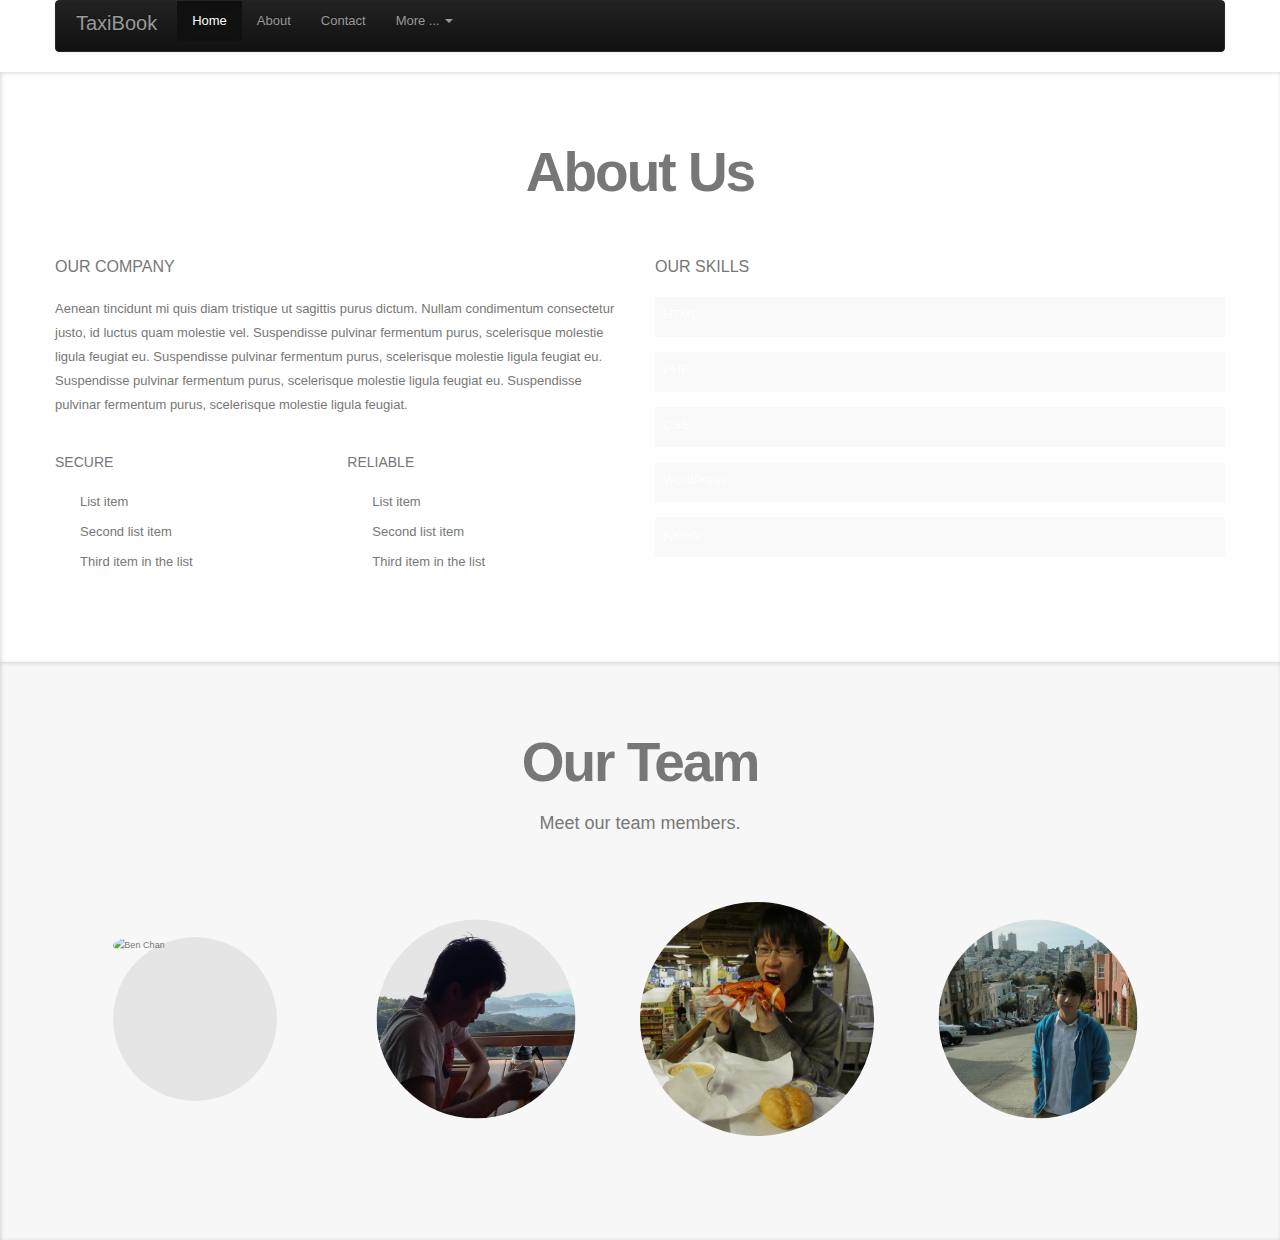
==== webpages/about.html @ be5c9731 "about page" ====
<!DOCTYPE html>
<html>
<head>
	<title>Contact</title>
	<meta charset="utf-8" />
	<meta name="viewport" content="width=device-width, initial-scale=1.0">

	<!-- Base scripts -->
	<script src="http://code.jquery.com/jquery-1.7.2.min.js"></script>
	<script type="text/javascript" src="js/modernizr-latest.js"></script>

	<!-- Styles -->
	<link rel="stylesheet" type="text/css" href="bootstrap/css/bootstrap.css" />
	<link rel="stylesheet" type="text/css" href="bootstrap/css/bootstrap-responsive.css" />
	<link rel="stylesheet" type="text/css" href="css/about.css" />

	<link rel="shortcut icon" href="bootstrap/ico/favicon.png?v=2">



	<!-- IE -->
	<!--[if lt IE 9]>
		<link rel="stylesheet" type="text/css" href="css/ie.css" />
	<![endif]-->
	<!--[if lt IE 10]>
		<script type="text/javascript" src="js/PIE.js"></script>
	<![endif]-->

</head>
<body class="home">

	<!-- NAVBAR
    ================================================== -->
    <div class="navbar-wrapper">
        <!-- Wrap the .navbar in .container to center it within the absolutely positioned parent. -->
        <div class="container">

            <div class="navbar navbar-inverse">
                <div class="navbar-inner">
                    <!-- Responsive Navbar Part 1: Button for triggering responsive navbar (not covered in tutorial). Include responsive CSS to utilize. -->
                    <button type="button" class="btn btn-navbar" data-toggle="collapse" data-target=".nav-collapse">
                        <span class="icon-bar"></span>
                        <span class="icon-bar"></span>
                        <span class="icon-bar"></span>
                    </button>
                    <a class="brand" href="index.html">TaxiBook</a>
                    <!-- Responsive Navbar Part 2: Place all navbar contents you want collapsed withing .navbar-collapse.collapse. -->
                    <div class="nav-collapse collapse">
                        <ul class="nav">
                            <li class="active"><a href="index.html">Home</a></li>
                            <li><a href="about.html">About</a></li>
                            <li><a href="#">Contact</a></li>
                            <!-- Read about Bootstrap dropdowns at http://twitter.github.com/bootstrap/javascript.html#dropdowns -->
                            <li class="dropdown">
                                <a href="#" class="dropdown-toggle" data-toggle="dropdown">More ... <b class="caret"></b></a>
                                <ul class="dropdown-menu">
                                    <li><a href="traffic_heatmap.html">Real-time Traffic Heatmap</a></li>
                                    <li><a href="statistics.html">Other Statistics</a></li>
                                    <li class="divider"></li>
                                    <li class="nav-header">Administration</li>
                                    <li><a href="signin.html">Sign In</a></li>
                                    
                                </ul>
                            </li>
                        </ul>
                    </div>
                    <!--/.nav-collapse -->
                </div>
                <!-- /.navbar-inner -->
            </div>
            <!-- /.navbar -->

        </div>
        <!-- /.container -->
    </div>
    <!-- /.navbar-wrapper -->


	<div class="wrapper">

	

		<section class="our-company">

			<div class="container">

				<h1 class="hero">About Us</h1>

				<div class="row-fluid">
				
					<div class="span6">
					
						<h5 class="primary">Our Company</h5>
						<p>Aenean tincidunt mi quis diam tristique ut sagittis purus dictum. Nullam condimentum consectetur justo, id luctus quam molestie vel. Suspendisse pulvinar fermentum purus, scelerisque molestie ligula feugiat eu. Suspendisse pulvinar fermentum purus, scelerisque molestie ligula feugiat eu. Suspendisse pulvinar fermentum purus, scelerisque molestie ligula feugiat eu. Suspendisse pulvinar fermentum purus, scelerisque molestie ligula feugiat.</p>

						<div class="row-fluid">

							<div class="span6">

								<h6>Secure</h6>
								<ul class="fancy-list" data-icon="icon-ok">
									<li>List item</li>
									<li>Second list item</li>
									<li>Third item in the list</li>
								</ul>

							</div> <!-- /.span6 -->

							<div class="span6">

								<h6>Reliable</h6>
								<ul class="fancy-list" data-icon="icon-thumbs-up">
									<li>List item</li>
									<li>Second list item</li>
									<li>Third item in the list</li>
								</ul>

							</div> <!-- /.span6 -->

						</div> <!-- /.row-fluid -->	
						
					</div> <!-- /.span4 center -->
					
					<div class="span6">
					
						<h5 class="primary">Our Skills</h5>
						<ul class="skills nmp none">

			                <li data-width="100">
			                  <span>HTML</span>
			                  <div class="background">
			                    <div></div>
			                  </div>
			                </li>

			                <li data-width="75">
			                  <span>PHP</span>
			                  <div class="background">
			                    <div></div>
			                  </div>
			                </li>

			                <li data-width="90">
			                  <span>CSS</span>
			                  <div class="background">
			                    <div></div>
			                  </div>
			                </li>

			                <li data-width="60">
			                  <span>WordPress</span>
			                  <div class="background">
			                    <div></div>
			                  </div>
			                </li>

			                <li data-width="50">
			                  <span>jQuery</span>
			                  <div class="background">
			                    <div></div>
			                  </div>
			                </li>

			             </ul>
						
					</div> <!-- /.span4 center -->
					
				</div> <!-- /.row-fluid -->	
				
			</div> <!-- /.container -->

		</section> <!-- /.features -->

		<section class="our-team">

			<div class="container">
			
				<h1 class="hero">Our Team</h1>
				<p class="sub-hero">Meet our team members.</p>

				<div class="members clearfix">
					
					<div class="member">
						
						<div class="overlay"></div>
						<img src="img/face_benC.jpg" alt="Ben Chan" />
						<p class="name to-right">Ben Chan.</p>
						<p class="position to-right">iOS, Web Developer</p>
						<p class="info to-right">Lorem ipsum dolor sit amet consecetur adipiscing sit elit. Lorem ipsum dolor sit amet consecetur adipiscing sit elit.</p>
						<ul class="social to-right">
				            <li><a href="#">F</a></li>
				            <li><a href="#">T</a></li>
				            <li><a href="#">U</a></li>
				            <li><a href="#">X</a></li>
				        </ul>
						
					</div> <!-- /.member -->

					<div class="member">
						
						<div class="overlay"></div>
						<img src="img/face_jason.jpg" alt="Jason Ng" />
						<p class="name to-right">Jason Ng.</p>
						<p class="position to-right">iOS, Web Developer</p>
						<p class="info to-right">Lorem ipsum dolor sit amet consecetur adipiscing sit elit. Lorem ipsum dolor sit amet consecetur adipiscing sit elit. </p>
						<ul class="social to-right">
				            <li><a href="#">F</a></li>
				            <li><a href="#">T</a></li>
				            <li><a href="#">U</a></li>
				            <li><a href="#">X</a></li>
				        </ul>
						
					</div> <!-- /.member -->

					<div class="member">
						
						<div class="overlay"></div>
						<img src="img/face_benL.jpg" alt="Ben Leung" />
						<p class="name to-right">Ben Leung.</p>
						<p class="position to-right">iOS, Web Developer</p>
						<p class="info to-right">Lorem ipsum dolor sit amet consecetur adipiscing sit elit. Lorem ipsum dolor sit amet consecetur adipiscing sit elit. </p>
						<ul class="social to-right">
				            <li><a href="#">F</a></li>
				            <li><a href="#">T</a></li>
				            <li><a href="#">U</a></li>
				            <li><a href="#">X</a></li>
				        </ul>
						
					</div> <!-- /.member -->

					<div class="member">
						
						<div class="overlay"></div>
						<img src="img/face_tony.jpg" alt="Tony Tsang" />
						<p class="name to-left">Tony Tsang.</p>
						<p class="position to-left">iOS, Web Developer</p>
						<p class="info to-left"> Lorem ipsum dolor sit amet consecetur adipiscing sit elit. Lorem ipsum dolor sit amet consecetur adipiscing sit elit.</p>
						<ul class="social to-left">
				            <li><a href="#">F</a></li>
				            <li><a href="#">T</a></li>
				            <li><a href="#">U</a></li>
				            <li><a href="#">X</a></li>
				        </ul>
						
					</div> <!-- /.member -->

					
					
				</div> <!-- /.members -->
				
			</div> <!-- /.container -->

		</section> <!--/.our-team -->

	
		
	</div> <!-- /.wrapper -->	

	<script type="text/javascript" src="bootstrap/js/bootstrap.js"></script>
	<script type="text/javascript" src="jquery/js/jquery-ui.min.js"></script>
	<script type="text/javascript" src="jquery/js/jquery.debouncedresize.js"></script>
	<script type="text/javascript" src="jquery/js/jquery.actual.js"></script>
	
	<script type="text/javascript" src="jquery/js/jquery.isotope.min.js"></script>

	<script type="text/javascript">

		jQuery(document).ready(function($) {


		});

	</script>

</body>
</html>
---- webpages/css/about.css ----
/*-----------------------------------------------------
-------------        CONTENTS         -----------------
-----------------------------------------------------*/

/*

	1. Base
	2. Generic classes
		2.1. Misc
		2.2. Buttons
		2.3. Skills
		2.4. Testimonials 
	3. Header
	4. Footer
	5. Sections
		5.1. Main Slider
		5.2. Features
		5.3. About Us
		5.4. Our Team
		5.5. Our Tweets
		5.6. Why Us
		5.7. Testimonials
		5.8. Portfolio
		 		5.8.1. Single
		5.9. Pricing
		5.10. Blog
		 		5.10.1. Single
	6. Forms
	7. Isotope
	8. Style Switcher
	9. Media Queries




/*-----------------------------------------------------
-------------        BASE         ------------
-----------------------------------------------------*/


body {
	font-family:'Oxygen', sans-serif;
	font-size:13px;
	color:#777;
	line-height:24px;
	padding-top:80px;
}

body .wrapper > section {
	box-shadow:1px 1px 4px rgba(0,0,0,0.15) inset;
}

body .wrapper > section,
header.main,
footer.main {
	position:relative;
	z-index:20000;
}

body.home {
	padding-top:0;
}

ul {
	list-style:none;
}

li {
	margin-bottom:10px;
}

h1,h2,h3,h4,h5,h6 {
	font-family:'Montserrat', sans-serif;
	text-transform:uppercase;
	font-weight:normal;
}

h1,h2,h3 {
	margin-bottom:30px;
}

h4,h5,h6 {
	margin-bottom:20px;
}

h1 {
	font-size:24px;
}

h2 {
	font-size:22px;
}

h3 {
	font-size:20px;
}

h4 {
	font-size:18px;
}

h5 {
	font-size:16px;
}

h6 {
	font-size:14px;
}

blockquote {
	font-size:13px;
	font-style:italic;
	line-height:24px;
	padding:25px 50px;
	border:none;
	position:relative;
}

blockquote:before {
	content:open-quote;
	font-size:130px;
	font-family:'Montserrat', sans-serif;
	position:absolute;
	top:32px;
	font-style:normal;
	left:-20px;
}

blockquote cite {
	display:block;
	margin-top:20px;
	font-style:normal;
	font-weight:bold;
}

hr {
	height:1px;
	border:none;
	background:#EFEFEF;
	width:100%;
	margin:20px 0;
}

p {
	margin-bottom:25px;
}

a {
	color:#777;
}

a:hover,
a:focus {
	color:#555;
	text-decoration:none;
}

section.transparent h1,
section.transparent p {
	color:#EFEFEF;
}

.wrapper > section {
	padding:80px 0;
}


 

/*-----------------------------------------------------
-------------        CLASSES         ------------
-----------------------------------------------------*/

/* Misc */

.wrapper {
	background:#FFF;
}

.bordered {
	border-top:5px solid #DDD;
	border-bottom:5px solid #DDD;
}

.dots {
	position:absolute;
	left:0;
	top:0;
	bottom:0;
	right:0;
	background:url('../images/dots.png') left top repeat;
	z-index:1;
}

.no-list {
	list-style:none;
}

.nmp {
	margin:0;
	padding:0;
}

.inline li {
	float:left;
	padding:0;
}

i[class*="icon"] {
	margin-right:5px;
}

.center {
	text-align:center;
}



h1.hero {
	text-align:center;
	font-size:55px;
	text-shadow:1px 1px 2px rgba(0,0,0,0.3);
	margin:0 0 55px;
	font-weight:bold;
	letter-spacing:-2px;
	text-transform:none;
}

p.sub-hero {
	text-align:center;
	font-size:18px;
	line-height:32px;
	margin:-30px 0 40px;
}

p.large {
	font-size:18px;
	line-height:30px;
}

span.drop {
	margin:0 3px 0 0;
	font-size:60px;
	line-height:60px;
	float:left;
}

/* Buttons */

.button {
	display:inline-block;
	padding:15px 30px;
	text-transform:uppercase;
	font-family:'Montserrat', sans-serif;
	color:#FFF;
	font-size:14px;
	background:rgba(0,0,0,0.5);
	transition:all 0.3s;
	-moz-transition:all 0.3s;
	-webkit-transition:all 0.3s;
}

.button.small {
	padding:8px 16px;
	font-size:12px;
}

.button:hover,
.button:focus {
	text-decoration:none;
	color:#FFF;
	transform:scale(1.1);
	-moz-transform:scale(1.1);
	-webkit-transform:scale(1.1);
}

/* Skills */

ul.skills li {
	position:relative;
	height:40px;
	margin-bottom:15px;
}

ul.skills li span {
	color:#FFF;
	position:absolute;
	z-index:3;
	left:8px;
	top:8px;
}

ul.skills li .background {
	background:#F9F9F9;
	position:relative;
	height:100%;
}

ul.skills li .background > div {
	position:absolute;
	height:100%;
	background:#44606E;
	z-index:2;
}






/*-----------------------------------------------------
-------------        Features        ------------
-----------------------------------------------------*/

section.features {
	position:relative;
	z-index:2000 !important;
	background:#FFF;
}

section.features h2 {
	color:#2c414d;
	margin-bottom:20px;
}

section.features i[class*='icon'] {
	color:#2C414D;
	font-size:60px;
	margin:0;
	transition:all 0.3s;
	-moz-transition:all 0.3s;
	-webkit-transition:all 0.3s;
}





/*-----------------------------------------------------
-------------        About Us         ------------
-----------------------------------------------------*/

section.our-company {
	background:#FFF;
}

section.our-company h1 {
	text-shadow:none;
}





/*-----------------------------------------------------
-------------       Our Team         ------------
-----------------------------------------------------*/

section.our-team {
	background:#F7F7F7;
}

section.our-team h1 {
	text-shadow:none;
}

.member {
	width:18%;
	box-sizing:border-box;
	-moz-box-sizing:border-box;
	-webkit-box-sizing:border-box;
	padding:10%;
	margin:2%;
	float:left;
	text-align:center;
	border-radius:50%;
	position:relative;
	font-family:'Montserrat', sans-serif;
	background:#fff;
	transition:all 0.3s;
	-moz-transition:all 0.3s;
	-webkit-transition:all 0.3s;
	cursor:pointer;
	z-index:0;
}

.members .member:first-of-type,
.members .member:nth-of-type(5) {
	transform:scale(0.7);
	-moz-transform:scale(0.7);
	-webkit-transform:scale(0.7);
}

.members .member:nth-of-type(2),
.members .member:nth-of-type(4) {
	transform:scale(0.85);
	-moz-transform:scale(0.85);
	-webkit-transform:scale(0.85);
}

.members .member:hover {
	transform:scale(1);
	-moz-transform:scale(1);
	-webkit-transform:scale(1);
	z-index:100000;
}
.members .member:hover .overlay {
	opacity:0;
}

.member > * {
	position:absolute;
	text-align:left;
	left:0;
	top:0;
}

.member img {
	border-radius:50%;
	z-index:1;
}

.member.animated .to-right {
	left:180px;
	opacity:1;
}

.member.animated .to-left {
	left:-300px;
	opacity:1;
}

.member .name,
.member .position,
.member .info,
.member .overlay,
.member .social {
	left:0;
	opacity:0;
	transition:all 0.3s;
	-webkit-transition:all 0.3s;
	-moz-transition:all 0.3s;
}

.member .name,
.member .position,
.member .info,
.member .social {
	z-index:200;
	width:100%;
}

.member .overlay {
	left:0;
	top:0;
	bottom:0;
	right:0;
	background:black;
	border-radius:50%;
	z-index:2;
	width:100%;
	opacity:0.1;
}

.member .name {
	color:#777;
	text-transform:uppercase;
	font-size:24px;
	margin-bottom:7px;
	
}

.member .position {
	font-size:18px;
	margin-bottom:7px;
	color:#999;
	font-style:italic;
	transition-delay:0.1s;
	-moz-transition-delay:0.1s;
	-webkit-transition-delay:0.1s;
}

.member .info {
	color:#777;
	font-family:'Oxygen', sans-serif;
	font-size:14px;
	transition-delay:0.2s;
	-moz-transition-delay:0.2s;
	-webkit-transition-delay:0.2s;
}

.member .social {
	margin:0;
	padding:0;
	transition-delay:0.3s;
	-moz-transition-delay:0.3s;
	-webkit-transition-delay:0.3s;
}

.member.animated .name,
.member.animated .position,
.member.animated .info,
.member.animated .social {
	z-index:200;
	width:160%;
}

.member.animated .name {
	top:5px;
}

.member.animated .position {
	top:35px;
}

.member.animated .info {
	top:75px;
}

.member.animated .social {
	top:170px;
}

.member .social li {
	list-style:none;
	float:left;
}

.member .social li:first-child a {
	padding-left:0;
}

.member .social li a {
	display:block;
	padding:0 5px;
	font-family:'Social';
	color:#777;
	text-decoration:none;
	font-size:24px;
}





/*-----------------------------------------------------
-------------         ISOTOPE         -----------------
-----------------------------------------------------*/

.isotope-item {
  z-index: 2;
}

.isotope-hidden.isotope-item {
  z-index: 1;
}

/**** Isotope CSS3 transitions ****/

.isotope,
.isotope .isotope-item {
  -webkit-transition-duration: 0.8s;
     -moz-transition-duration: 0.8s;
      -ms-transition-duration: 0.8s;
       -o-transition-duration: 0.8s;
          transition-duration: 0.8s;
}

.isotope {
  -webkit-transition-property: height, width;
     -moz-transition-property: height, width;
      -ms-transition-property: height, width;
       -o-transition-property: height, width;
          transition-property: height, width;
}

.isotope .isotope-item {
  -webkit-transition-property: -webkit-transform, opacity;
     -moz-transition-property:    -moz-transform, opacity;
      -ms-transition-property:     -ms-transform, opacity;
       -o-transition-property:      -o-transform, opacity;
          transition-property:         transform, opacity;
}

/**** disabling Isotope CSS3 transitions ****/

.isotope.no-transition,
.isotope.no-transition .isotope-item,
.isotope .isotope-item.no-transition {
  -webkit-transition-duration: 0s;
     -moz-transition-duration: 0s;
      -ms-transition-duration: 0s;
       -o-transition-duration: 0s;
          transition-duration: 0s;
}








/*-----------------------------------------------------
-------------        MEDIA QUERIES         ------------
-----------------------------------------------------*/

/* Large */
@media (min-width: 1200px) {

	header.main > .container {
		margin-left:-585px;
	}

	.member.animated .to-right {
		left:240px;
	}

	.member.animated .to-left {
		left:-340px;
	}

	.member .name {
		font-size:32px;
	}

	.member .position {
		font-size:20px;
	}

	.member .info {
		margin-bottom:5px;
	}
}

/* Tablet */
@media (min-width: 768px) and (max-width: 979px) {

 	header.main > .container {
		margin-left:-362px;
	}

	nav.main li {
		float:none !important;
		display:block !important;
		background:#44606E;
		padding:8px;
	}

	.member .name {
		font-size:20px;
		margin-bottom:0;
	}

	.member .position {
		font-size:16px;
		margin-bottom:0;
	}

	.member .info {
		font-size:13px;
		margin-bottom:0;
	}

	.member.animated .to-left {
		left:-220px;
	}

	.member.animated .to-right {
		left:140px;
	}

	.member.animated .name {
		top:0;
	}

	.member.animated .position {
		top:25px;
	}

	.member.animated .info {
		top:52px;
	}

	.member.animated .social {
		top:155px;
	}

	article.portfolio .caption {
		bottom:-50px;
	}

	article.portfolio .caption p {
		font-size:12px;
	}

		section.pricing .package header h2 {
		font-size:24px;
	}

}

/* Phone */
@media (max-width: 767px) {

	body {
		padding-left:0;
		padding-right:0;
	}

	body > .wrapper > section {
		padding:40px 0;
	}

	.container {
		padding:0 15px;
	}

	.button,
	.button-small {
		font-size:12px;
		padding:6px 15px;
	}

	header.main {
		/*margin-top:0;*/
		padding-top:20px;
		height:50px;
		margin-top:-70px;
	}

	header.main.fixed {
		height:50px;
	}

	header.main > .container {
		left:auto;
		margin-left:0;
		position:relative;
	}

	a.logo {
		top:0;
	}

	header.main .mobile-nav {
		margin-top:0;
	}

	#home.flexslider ul.slides h1.hero {
		font-size:30px;
		letter-spacing:-1px;
	}

	#home.flexslider ul.slides h1.hero span {
		margin:0 0 10px;
		line-height:16px;
		font-size:16px;
	}

	#home.flexslider .flex-direction-nav li a {
		height:30px;
		width:30px;
		margin-top:-15px;
	}

	#home.flexslider .flex-direction-nav .flex-next {
		background-position:right bottom;
	}

	#home.flexslider .flex-direction-nav .flex-prev {
		background-position:-60px bottom;
	}

	section.features .feature {
		padding-bottom:40px;
		border-bottom:1px solid #DDD;
		margin-bottom:40px;
	}

	section.features .feature:last-of-type {
		padding-bottom:0;
		border-bottom:none;
		margin-bottom:0;
	}

	h1.hero {
		font-size:30px;
		margin:0 0 35px;
		letter-spacing:-1px;
	}

	p.large {
		font-size:16px;
		line-height:26px;
	}

	p.sub-hero {
		font-size:16px;
		line-height:26px;
		margin:-20px 0 20px;
	}

	.member {
		width:100%;
		padding:0;
		background:none;
		margin:0 0 20px 0;
		transform:scale(1) !important;
		-moz-transform:scale(1) !important;
		-webkit-transform:scale(1) !important;
		height:auto !important;
		text-align:center;
	}

	.member > * {
		position:relative !important;
		left:auto;
		top:auto;
		text-align:center;
	}

	.member .name,
	.member .position,
	.member .info,
	.member .social {
		opacity:1 !important;
		position:relative !important;
		width:100%;
	}

	.member .name {
		font-size:22px;
		margin-bottom:5px;
	}

	.member .position {
		font-size:18px;
		margin-bottom:5px;
	}

	.member img {
		margin-bottom:10px;
	}

	.member .overlay {
		display:none;
	}

	.member .social li {
		display:inline-block;
		float:none;
	}

	section.testimonials .quotes {
		margin-top:50px !important;
	}

	section.testimonials .quotes:after {
		font-size:95px;
		top:-13px;
	}

	.flexslider.quotes .flex-control-nav {
		bottom:-15px;
	}

	section.portfolio-single {
		padding-top:60px;
	}

	section.pricing .package {
		margin-bottom:20px;
	}

	section.pricing .package.recommended {
		transform:scale(1);
		-moz-transform:scale(1);
		-webkit-transform:scale(1);
	}

	footer.main {
		background:#44606E;
		padding-top:30px;
		width:auto;
	}

	footer.main .map {
		display:none;
	}

}

section.features {
	overflow:hidden;
}

.feature-single {
	
}

.feature-single h1 {
	text-shadow:none;
}

.feature-back {
	display:none;
	position:absolute;
	left:48%;
	top:20px;
	padding:5px 10px;
	background:#777;
	color:#FFF;
}

.feature-single {
	margin-top:80px;
}
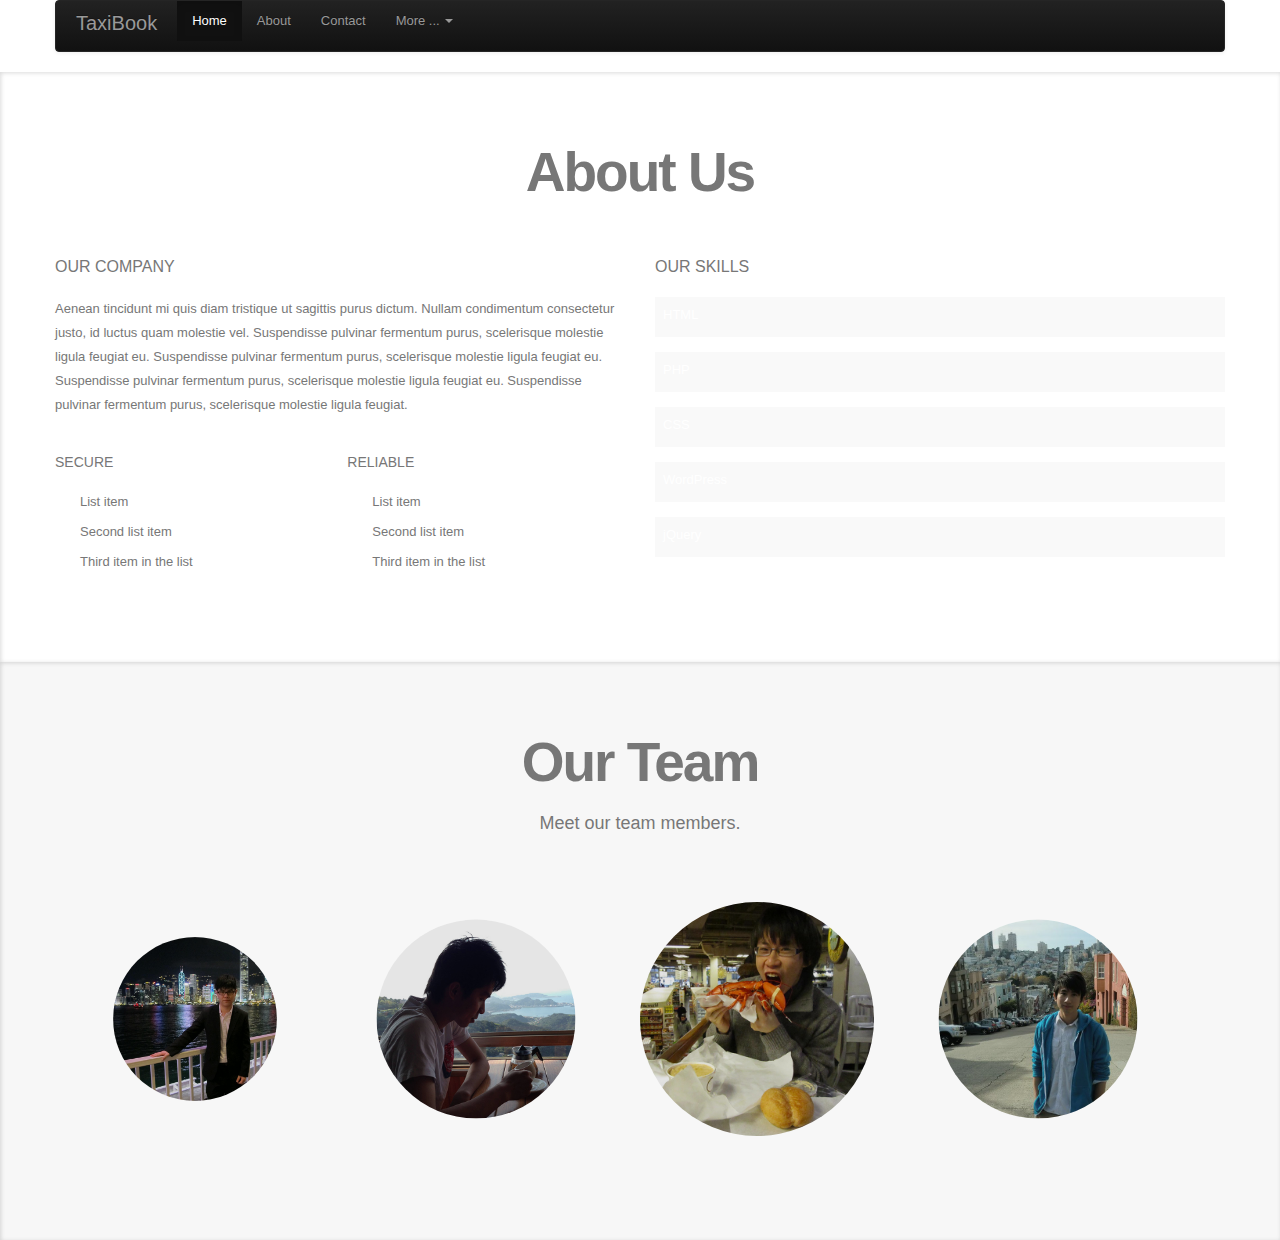
==== commit e9656cd5: "." ====
--- a/webpages/about.html
+++ b/webpages/about.html
@@ -184,7 +184,7 @@
 					<div class="member">
 						
 						<div class="overlay"></div>
-						<img src="img/face_benC.jpg" alt="Ben Chan" />
+						<img src="img/face_ben.jpg" alt="Ben Chan" />
 						<p class="name to-right">Ben Chan.</p>
 						<p class="position to-right">iOS, Web Developer</p>
 						<p class="info to-right">Lorem ipsum dolor sit amet consecetur adipiscing sit elit. Lorem ipsum dolor sit amet consecetur adipiscing sit elit.</p>
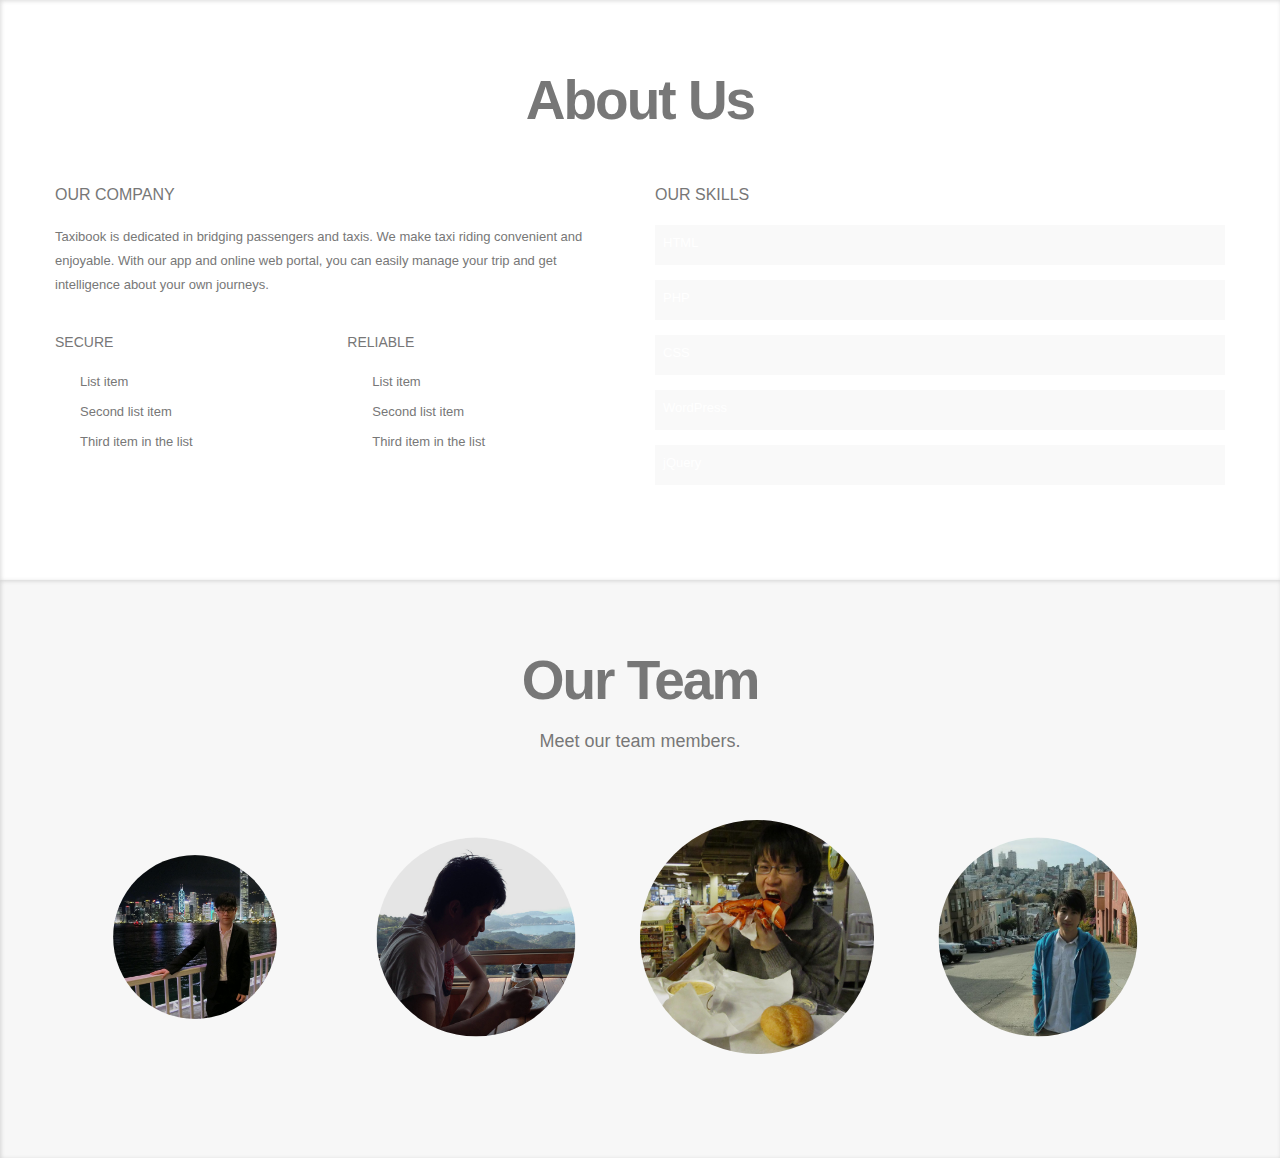
==== commit ff4891e3: "." ====
--- a/webpages/about.html
+++ b/webpages/about.html
@@ -92,7 +92,7 @@
 					<div class="span6">
 					
 						<h5 class="primary">Our Company</h5>
-						<p>Aenean tincidunt mi quis diam tristique ut sagittis purus dictum. Nullam condimentum consectetur justo, id luctus quam molestie vel. Suspendisse pulvinar fermentum purus, scelerisque molestie ligula feugiat eu. Suspendisse pulvinar fermentum purus, scelerisque molestie ligula feugiat eu. Suspendisse pulvinar fermentum purus, scelerisque molestie ligula feugiat eu. Suspendisse pulvinar fermentum purus, scelerisque molestie ligula feugiat.</p>
+						<p>Taxibook is dedicated in bridging passengers and taxis. We make taxi riding convenient and enjoyable. With our app and online web portal, you can easily manage your trip and get intelligence about your own journeys.</p>
 
 						<div class="row-fluid">
 
--- a/webpages/css/about.css
+++ b/webpages/css/about.css
@@ -32,6 +32,50 @@
 
 
 
+    /* CUSTOMIZE THE NAVBAR
+    -------------------------------------------------- */
+
+    /* Special class on .container surrounding .navbar, used for positioning it into place. */
+    .navbar-wrapper {
+      position: absolute;
+      top: 0;
+      left: 0;
+      right: 0;
+      z-index: 10;
+      margin-top: 20px;
+      margin-bottom: -90px; /* Negative margin to pull up carousel. 90px is roughly margins and height of navbar. */
+    }
+    .navbar-wrapper .navbar {
+
+    }
+
+    /* Remove border and change up box shadow for more contrast */
+    .navbar .navbar-inner {
+      border: 0;
+      -webkit-box-shadow: 0 2px 10px rgba(0,0,0,.25);
+         -moz-box-shadow: 0 2px 10px rgba(0,0,0,.25);
+              box-shadow: 0 2px 10px rgba(0,0,0,.25);
+    }
+
+    /* Downsize the brand/project name a bit */
+    .navbar .brand {
+      padding: 14px 20px 16px; /* Increase vertical padding to match navbar links */
+      font-size: 16px;
+      font-weight: bold;
+      text-shadow: 0 -1px 0 rgba(0,0,0,.5);
+    }
+
+    /* Navbar links: increase padding for taller navbar */
+    .navbar .nav > li > a {
+      padding: 15px 20px;
+    }
+
+    /* Offset the responsive button for proper vertical alignment */
+    .navbar .btn-navbar {
+      margin-top: 10px;
+    }
+    
+
 
 /*-----------------------------------------------------
 -------------        BASE         ------------
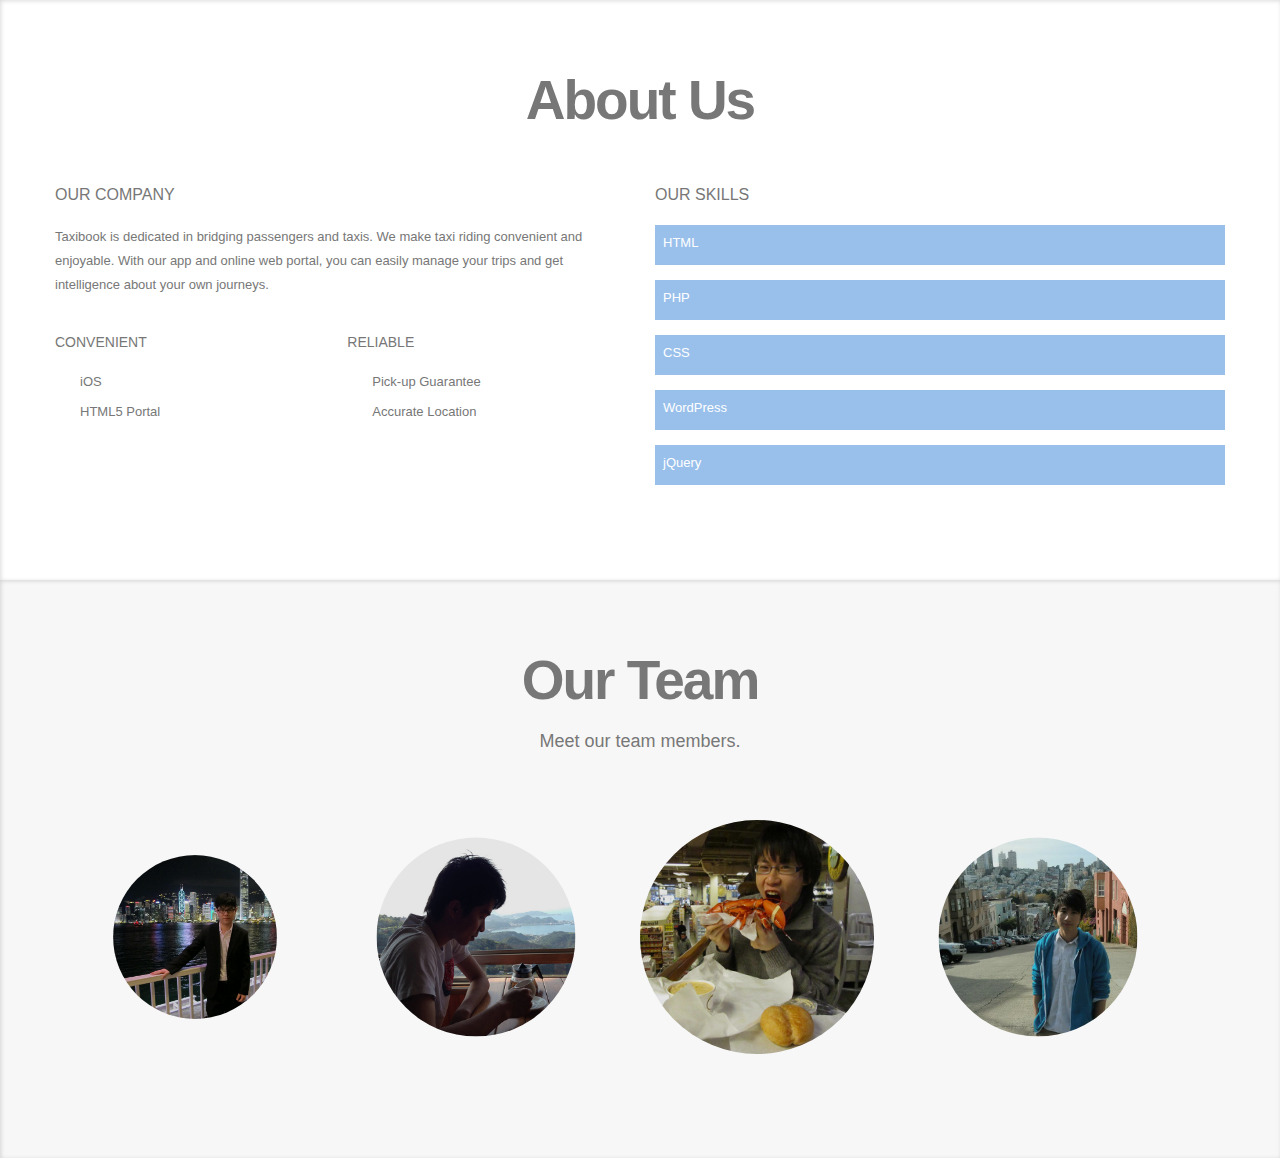
==== commit 34ba7052: "." ====
--- a/webpages/about.html
+++ b/webpages/about.html
@@ -92,17 +92,17 @@
 					<div class="span6">
 					
 						<h5 class="primary">Our Company</h5>
-						<p>Taxibook is dedicated in bridging passengers and taxis. We make taxi riding convenient and enjoyable. With our app and online web portal, you can easily manage your trip and get intelligence about your own journeys.</p>
+						<p>Taxibook is dedicated in bridging passengers and taxis. We make taxi riding convenient and enjoyable. With our app and online web portal, you can easily manage your trips and get intelligence about your own journeys.</p>
 
 						<div class="row-fluid">
 
 							<div class="span6">
 
-								<h6>Secure</h6>
+								<h6>Convenient</h6>
 								<ul class="fancy-list" data-icon="icon-ok">
-									<li>List item</li>
-									<li>Second list item</li>
-									<li>Third item in the list</li>
+									<li>iOS</li>
+									<li>HTML5 Portal</li>
+									
 								</ul>
 
 							</div> <!-- /.span6 -->
@@ -111,9 +111,9 @@
 
 								<h6>Reliable</h6>
 								<ul class="fancy-list" data-icon="icon-thumbs-up">
-									<li>List item</li>
-									<li>Second list item</li>
-									<li>Third item in the list</li>
+									<li>Pick-up Guarantee</li>
+									<li>Accurate Location</li>
+								
 								</ul>
 
 							</div> <!-- /.span6 -->
--- a/webpages/css/about.css
+++ b/webpages/css/about.css
@@ -74,7 +74,7 @@
     .navbar .btn-navbar {
       margin-top: 10px;
     }
-    
+
 
 
 /*-----------------------------------------------------
@@ -335,7 +335,7 @@
 }
 
 ul.skills li .background {
-	background:#F9F9F9;
+	background:#99C0EB;
 	position:relative;
 	height:100%;
 }
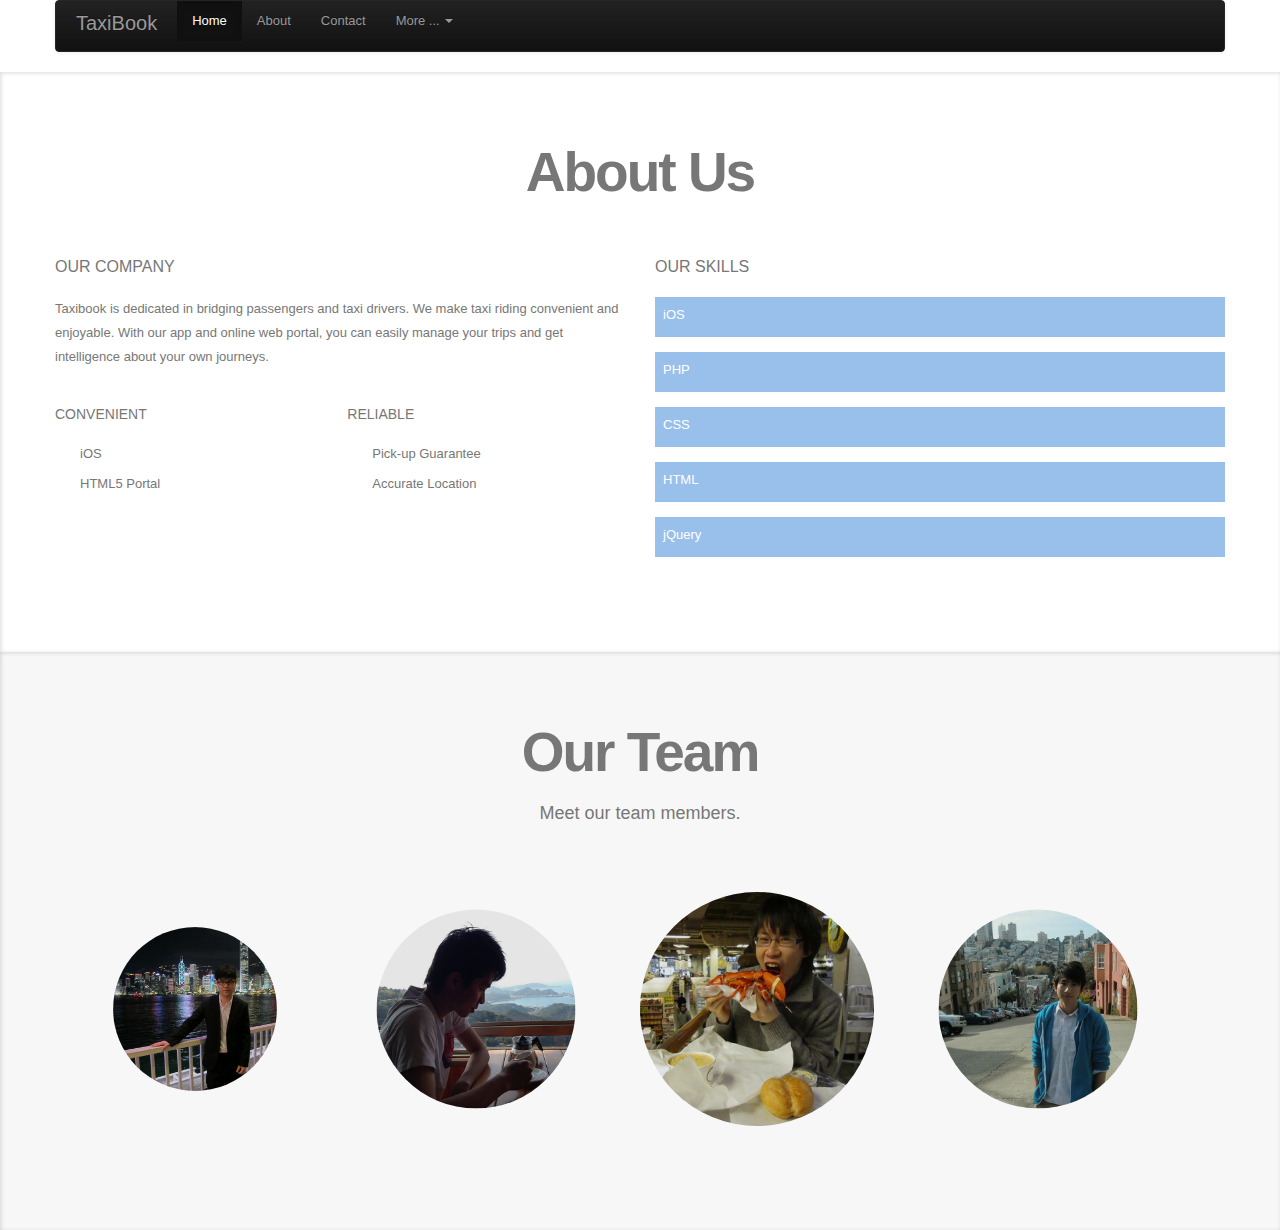
==== commit d5c6927d: "." ====
--- a/webpages/about.html
+++ b/webpages/about.html
@@ -92,7 +92,7 @@
 					<div class="span6">
 					
 						<h5 class="primary">Our Company</h5>
-						<p>Taxibook is dedicated in bridging passengers and taxis. We make taxi riding convenient and enjoyable. With our app and online web portal, you can easily manage your trips and get intelligence about your own journeys.</p>
+						<p>Taxibook is dedicated in bridging passengers and taxi drivers. We make taxi riding convenient and enjoyable. With our app and online web portal, you can easily manage your trips and get intelligence about your own journeys.</p>
 
 						<div class="row-fluid">
 
@@ -128,7 +128,7 @@
 						<ul class="skills nmp none">
 
 			                <li data-width="100">
-			                  <span>HTML</span>
+			                  <span>iOS</span>
 			                  <div class="background">
 			                    <div></div>
 			                  </div>
@@ -149,7 +149,7 @@
 			                </li>
 
 			                <li data-width="60">
-			                  <span>WordPress</span>
+			                  <span>HTML</span>
 			                  <div class="background">
 			                    <div></div>
 			                  </div>
--- a/webpages/css/about.css
+++ b/webpages/css/about.css
@@ -32,50 +32,7 @@
 
 
 
-    /* CUSTOMIZE THE NAVBAR
-    -------------------------------------------------- */
-
-    /* Special class on .container surrounding .navbar, used for positioning it into place. */
-    .navbar-wrapper {
-      position: absolute;
-      top: 0;
-      left: 0;
-      right: 0;
-      z-index: 10;
-      margin-top: 20px;
-      margin-bottom: -90px; /* Negative margin to pull up carousel. 90px is roughly margins and height of navbar. */
-    }
-    .navbar-wrapper .navbar {
-
-    }
-
-    /* Remove border and change up box shadow for more contrast */
-    .navbar .navbar-inner {
-      border: 0;
-      -webkit-box-shadow: 0 2px 10px rgba(0,0,0,.25);
-         -moz-box-shadow: 0 2px 10px rgba(0,0,0,.25);
-              box-shadow: 0 2px 10px rgba(0,0,0,.25);
-    }
-
-    /* Downsize the brand/project name a bit */
-    .navbar .brand {
-      padding: 14px 20px 16px; /* Increase vertical padding to match navbar links */
-      font-size: 16px;
-      font-weight: bold;
-      text-shadow: 0 -1px 0 rgba(0,0,0,.5);
-    }
-
-    /* Navbar links: increase padding for taller navbar */
-    .navbar .nav > li > a {
-      padding: 15px 20px;
-    }
-
-    /* Offset the responsive button for proper vertical alignment */
-    .navbar .btn-navbar {
-      margin-top: 10px;
-    }
-
-
+    
 
 /*-----------------------------------------------------
 -------------        BASE         ------------
